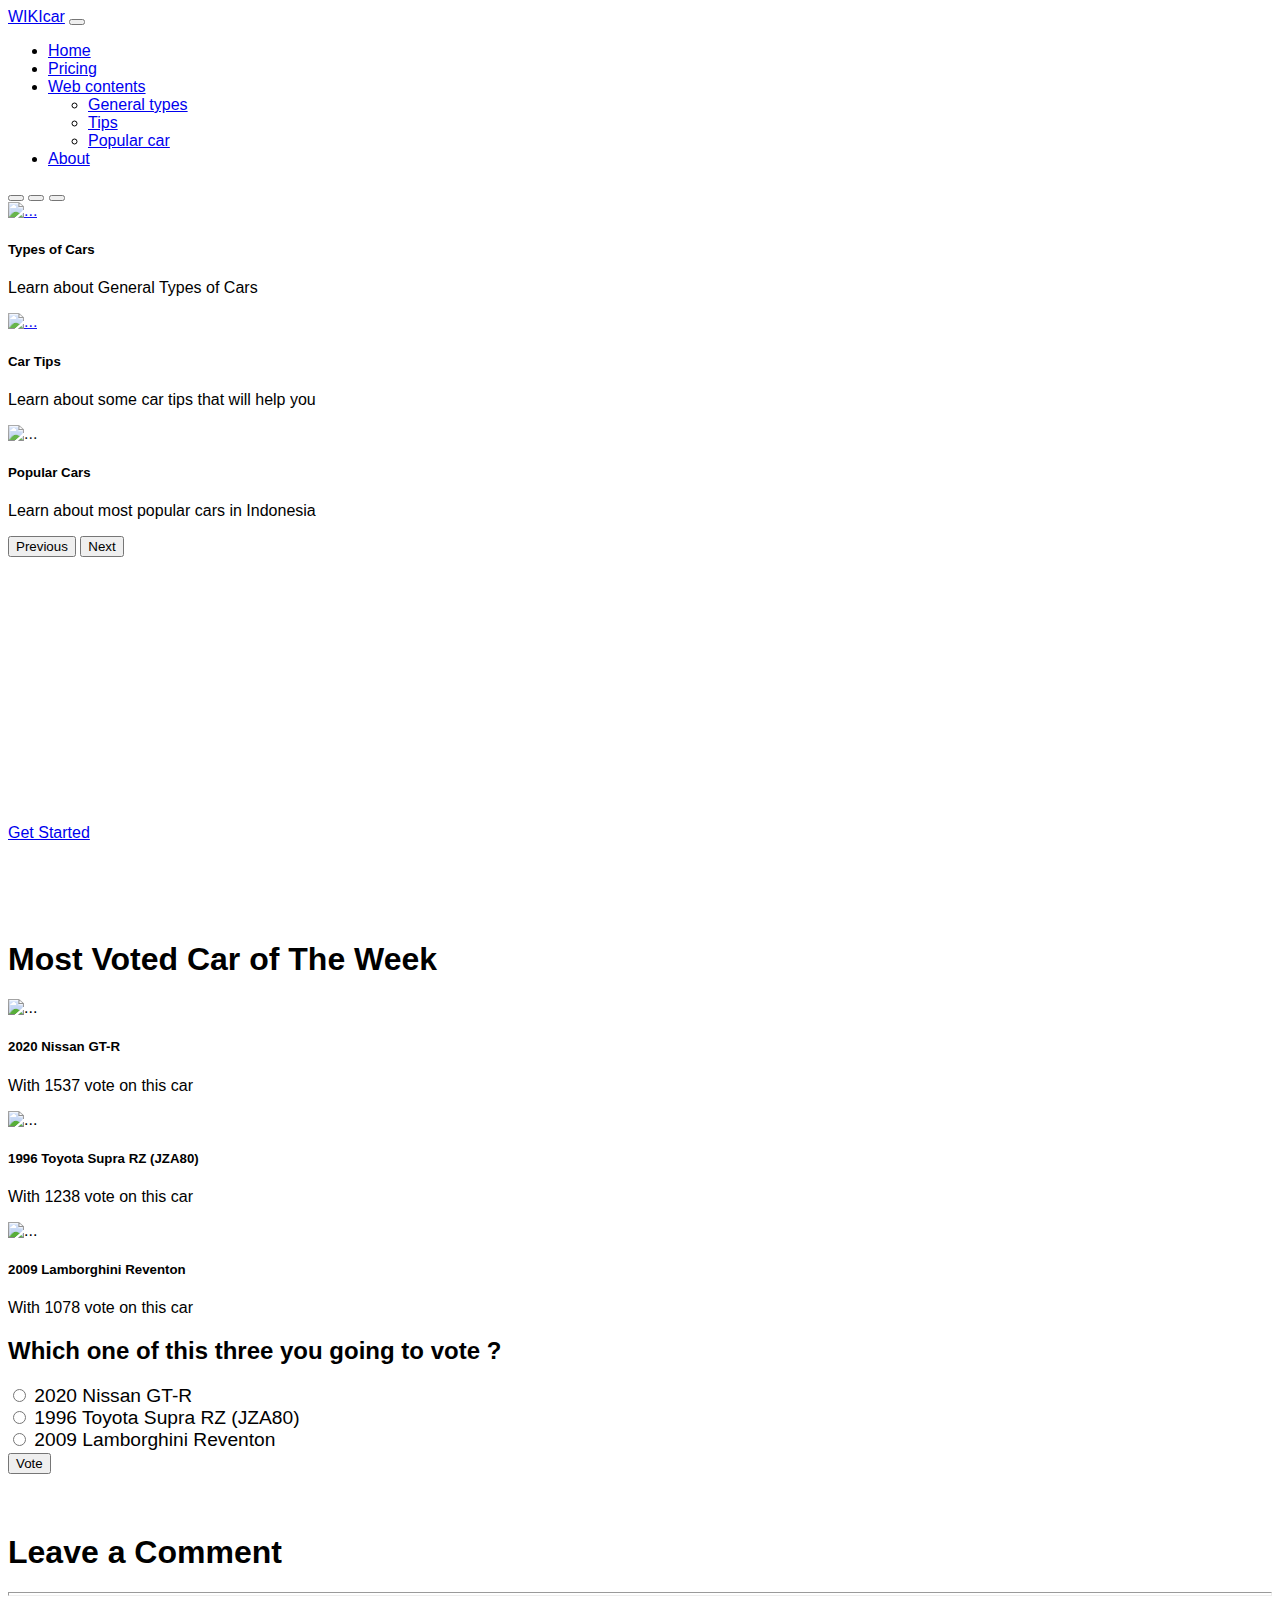
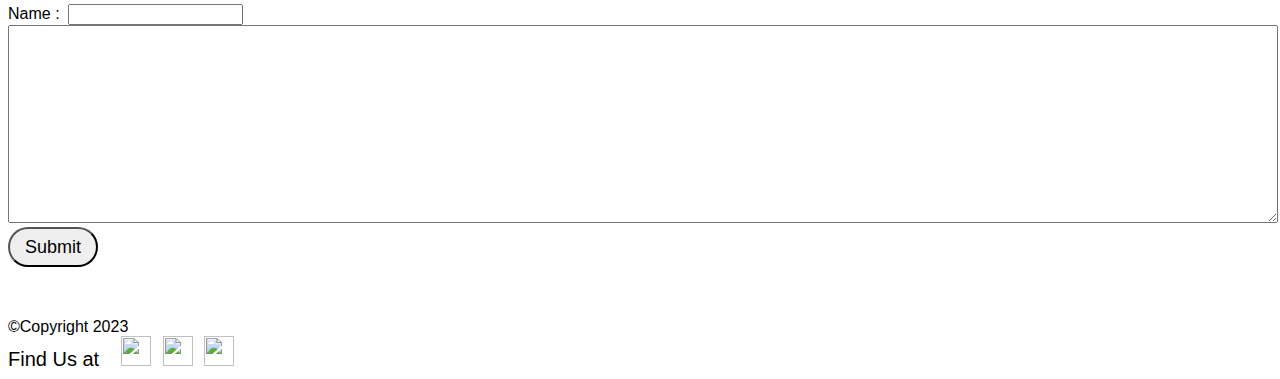
==== index.html @ 0ba1fe25 "Add" ====
<!DOCTYPE html>
<html lang="en">
<head>
    <meta charset="UTF-8">
    <meta http-equiv="X-UA-Compatible" content="IE=edge">
    <meta name="viewport" content="width=device-width, initial-scale=1.0">
    <title>Document</title>
    <link href="https://cdn.jsdelivr.net/npm/bootstrap@5.0.2/dist/css/bootstrap.min.css" rel="stylesheet" integrity="sha384-EVSTQN3/azprG1Anm3QDgpJLIm9Nao0Yz1ztcQTwFspd3yD65VohhpuuCOmLASjC" crossorigin="anonymous">
    <script src="https://cdn.jsdelivr.net/npm/bootstrap@5.0.2/dist/js/bootstrap.bundle.min.js" integrity="sha384-MrcW6ZMFYlzcLA8Nl+NtUVF0sA7MsXsP1UyJoMp4YLEuNSfAP+JcXn/tWtIaxVXM" crossorigin="anonymous"></script>
    <link rel="stylesheet" href="filecssrojek.css">
    <script src="https://code.jquery.com/jquery-3.6.4.min.js" integrity="sha256-oP6HI9z1XaZNBrJURtCoUT5SUnxFr8s3BzRl+cbzUq8=" crossorigin="anonymous"></script>
<body>
  <div class="container bg-transparent sticky-top">
    <nav class="navbar navbar-expand-lg navbar-light">
        <div class="container-fluid">
          <a class="navbar-brand fw-bold fs-3" href="#">WIKIcar</a>
          <button class="navbar-toggler" type="button" data-bs-toggle="collapse" data-bs-target="#navbarNavDropdown" aria-controls="navbarNavDropdown" aria-expanded="false" aria-label="Toggle navigation">
            <span class="navbar-toggler-icon"></span>
          </button>
          <div class="collapse navbar-collapse" id="navbarNavDropdown">
            <ul class="navbar-nav ms-auto">
              <li class="nav-item me-4 fs-6 text-dark">
                <a class="nav-link fw-bold active" aria-current="page" href="#">Home</a>
              </li>
              <li class="nav-item me-4 fs-6 active text-dark">
                <a class="nav-link fw-bold" href="Price.html">Pricing</a>
              </li>
              <li class="nav-item dropdown me-4 fs-6 active text-dark">
                <a class="nav-link dropdown-toggle fw-bold" href="#" id="navbarDropdownMenuLink" role="button" data-bs-toggle="dropdown" aria-expanded="false">
                  Web contents
                </a>
                <ul class="dropdown-menu" aria-labelledby="navbarDropdownMenuLink">
                  <li><a class="dropdown-item" href="Tipecar.html">General types</a></li>
                  <li><a class="dropdown-item" href="Tips.html">Tips</a></li>
                  <li><a class="dropdown-item" href="Popular.html">Popular car</a></li>
                </ul>
              </li>
              <li class="nav-item me-4 fs-6 active text-dark">
                <a class="nav-link fw-bold" href="About.html">About</a>
              </li>
            </ul>
          </div>
        </div>
      </nav>
    </div>
    <div id="carouselExampleCaptions" class="carousel slide carou" data-bs-ride="carousel">
      <div class="carousel-indicators">
        <button type="button" data-bs-target="#carouselExampleCaptions" data-bs-slide-to="0" class="active" aria-current="true" aria-label="Slide 1"></button>
        <button type="button" data-bs-target="#carouselExampleCaptions" data-bs-slide-to="1" aria-label="Slide 2"></button>
        <button type="button" data-bs-target="#carouselExampleCaptions" data-bs-slide-to="2" aria-label="Slide 3"></button>
      </div>
      <div class="carousel-inner">
        <div class="carousel-item active background-opacity-50">
          <a href="Tipecar.html"><img src="Types-of-Cars.jpg" class="d-block w-100 carousel-img-opacity" alt="..." width="1100px" height="600px"></a>
          <div class="carousel-caption d-none d-md-block">
            <h5 class="fs-3">Types of Cars</h5>
            <p class="fs-5">Learn about General Types of Cars</p>
          </div>
        </div>
        <div class="carousel-item">
          <a href="Tips.html"><img src="car-maintenance-tips-2.jpg" class="d-block w-100 carousel-img-opacity" alt="..." width="1100px" height="600px"></a>
          <div class="carousel-caption d-none d-md-block">
            <h5 class="fs-3">Car Tips</h5>
            <p class="fs-5">Learn about some car tips that will help you</p>
          </div>
        </div>
        <div class="carousel-item">
          <img src="jenis-jenis-mobil.jpg" class="d-block w-100 carousel-img-opacity" alt="..." width="1100px" height="600px">
          <div class="carousel-caption d-none d-md-block">
            <h5 class="fs-3">Popular Cars</h5>
            <p class="fs-5">Learn about most popular cars in Indonesia</p>
          </div>
        </div>
      </div>
      <button class="carousel-control-prev" type="button" data-bs-target="#carouselExampleCaptions" data-bs-slide="prev">
        <span class="carousel-control-prev-icon" aria-hidden="true"></span>
        <span class="visually-hidden">Previous</span>
      </button>
      <button class="carousel-control-next" type="button" data-bs-target="#carouselExampleCaptions" data-bs-slide="next">
        <span class="carousel-control-next-icon" aria-hidden="true"></span>
        <span class="visually-hidden">Next</span>
      </button>
    </div>
  <div class="container text-center quizcar">
    <h1 style="padding-top: 3vw;">Know A Lot About Cars ?</h1>
    <p style="padding-bottom: 3vw;">Try to get perfect score on our quiz</p>
    <a href="Quiz.html" class="btn btn-secondary mb-5">Get Started</a>
  </div>
  <div class="container votecar">
    <h1>Most Voted Car of  The Week</h1>
    <div class="row row-cols-1 row-cols-md-3 g-4">
      <div class="col">
        <div class="card">
          <img src="OIP (1).jpeg" class="card-img-top" alt="...">
          <div class="card-body">
            <h5 class="card-title">2020 Nissan GT-R</h5>
            <p class="card-text" id="vt1">With 1537 vote on this car</p>
          </div>
        </div>
      </div>
      <div class="col">
        <div class="card">
          <img src="1996-toyota-supra-rz-side-view.webp" class="card-img-top" alt="...">
          <div class="card-body">
            <h5 class="card-title">1996 Toyota Supra RZ (JZA80)</h5>
            <p class="card-text" id="vt2">With 1238 vote on this car</p>
          </div>
        </div>
      </div>
      <div class="col">
        <div class="card">
          <img src="2009-Lamborghini-Reventon-(1).webp" class="card-img-top" alt="..." height="232px">
          <div class="card-body">
            <h5 class="card-title">2009 Lamborghini Reventon</h5>
            <p class="card-text" id="vt3">With 1078 vote on this car</p>
          </div>
        </div>
      </div>
    </div>
    <h2 class="my-5">Which one of this three you going to vote ?</h2>
    <form style="font-size: larger;">
      <input type="radio" name="g" id="pili1" required>&nbsp;2020 Nissan GT-R<br>
      <input type="radio" name="g" id="pili2" required>&nbsp;1996 Toyota Supra RZ (JZA80)<br>
      <input type="radio" name="g" id="pili3" required>&nbsp;2009 Lamborghini Reventon<br>
      <button class="mt-2 ms-3" id="vote">Vote</button>
    </form>
  </div>
  <div class="container mt-5" style="padding-top: 3vw;">
    <h1>Leave a Comment</h1>
    <hr style="height: 2px; color: black; ">
    <form>
    Name : &nbsp;<input type="text" required class="mb-3" style="width: 13vw;" id="user">
    <textarea style="width: 100%; height: 15vw;" id="komenguser"></textarea>
    <button class="mt-3" style="border-radius: 20px; width: 90px; height: 40px; font-size: large;" id="komeng">Submit</button>
    </form>
    <div id="komenuser" style="padding-top: 4vw;">
    </div>
  </div>
  <div class="footer bg-dark text-light fs-3 fw-bolder mt-5">
    <div class="container text-center">
    <zxc class="p-2 fs-5 text-center " style="font-weight: 100;">&copy;Copyright 2023</zxc>
    <div style="font-size: 20px; font-weight: 100;" class="mt-3">Find Us at &nbsp;&nbsp;
    <img src="facebook.png" width="30px" height="30px" class="hov1">&nbsp;
    <img src="insta.png" width="30px" height="30px" class="hov1">&nbsp;
    <img src="twitt.png" width="30px" height="30px" class="hov1">&nbsp;
  </div>
  </div>
</div>
</body>
<script src="./mainscript.js">
</script>
</html>
---- filecssrojek.css ----
*{
    font-family: 'Gill Sans', 'Gill Sans MT', Calibri, 'Trebuchet MS', sans-serif;
}
html{
    scroll-behavior: smooth;
}
#isikomenuser{
    background-color: black;
    color: white;
    padding: 1vw;
    border-radius: 20px;
}
#isikomenuser ok{
    font-size: 22px;
    color: aqua;
}
/* .carousel-caption {
    left: 0;
    right: auto;
    text-align: left;
    padding-right: 100px;
  }
  
.carousel-inner .item img {
float: right;
width: 50%;
} */
/* .container .navbar .container-fluid .navbar-brand:hover{
    color: palegreen;
} */
.carousel-img-opacity {
    opacity: 0.9;
}
.quizcar{
    background-image: url(R.jpeg);
    background-size: contain;
    background-repeat: round;
    color: white;
}
.carou{
    padding-bottom: 6vw;
}
.votecar{
    padding-top: 6vw;
}
.hov1:hover{
    width: 40px;
    height: 40px;
}
.box1{
    padding: 15px;
    padding-top: 35px;
    width: 100%;
    height: 18vw;
    /* background-color: rgb(215, 212, 212); */
}
.box11{
    padding: 15px;
    padding-top: 15px;
    width: 100%;
    height: 18vw;
    background-color: black;
    color: white;
}
.box1 ad{
    padding-left: 10px;
}
.isisoal{
    background-color: black;
    width: 500px;
    height: 450px;
    color: white;
    align-items: center;
}  
.timer{
    text-align: right;
    margin-top: -3vw;
    font-size: 30px;
    /* margin-left: 58vw; */
}
.siap1{
        position: fixed;
        bottom: 0;
        left: 50%;
        transform: translateX(-50%);
    
}
th,td {
    border: 1px solid white;
    text-align: center;
    padding: 8px;
  }  
tr:hover{
    background-color: gray;
}
.back{
    position: fixed;
  top: 0;
  left: 0;
  width: 100%;
  height: 100%;
  background-repeat: no-repeat;
  background-image: url(./lamborghini-black-wallpaper.jpg);
  opacity: 90%;
  background-size: cover;
  z-index: -1;
  background-color: black;
}
.custom-tooltip {
    --bs-tooltip-bg: var(--bs-primary);
  }
#fotohov{
    transition: transform 0.2s ease-out;
}
#fotohov:hover{
   transform: translateY(-1vw);
}
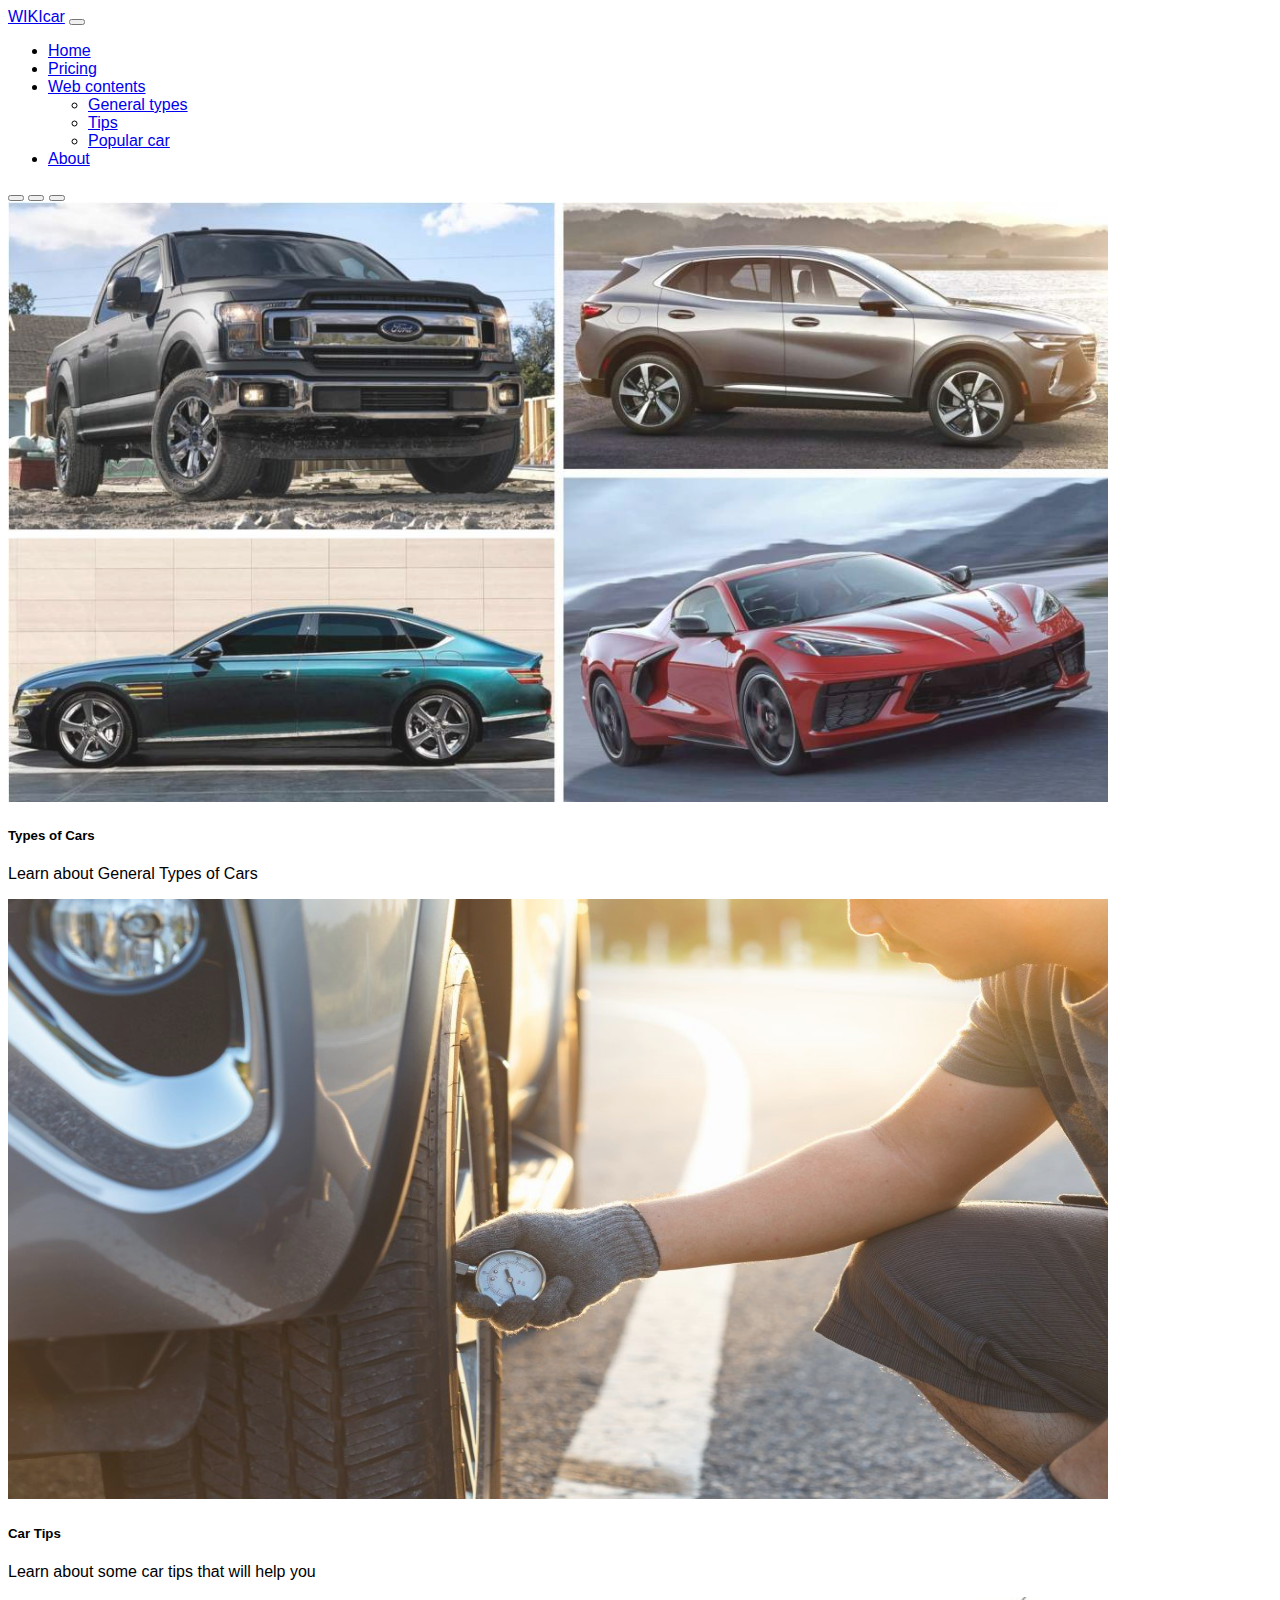
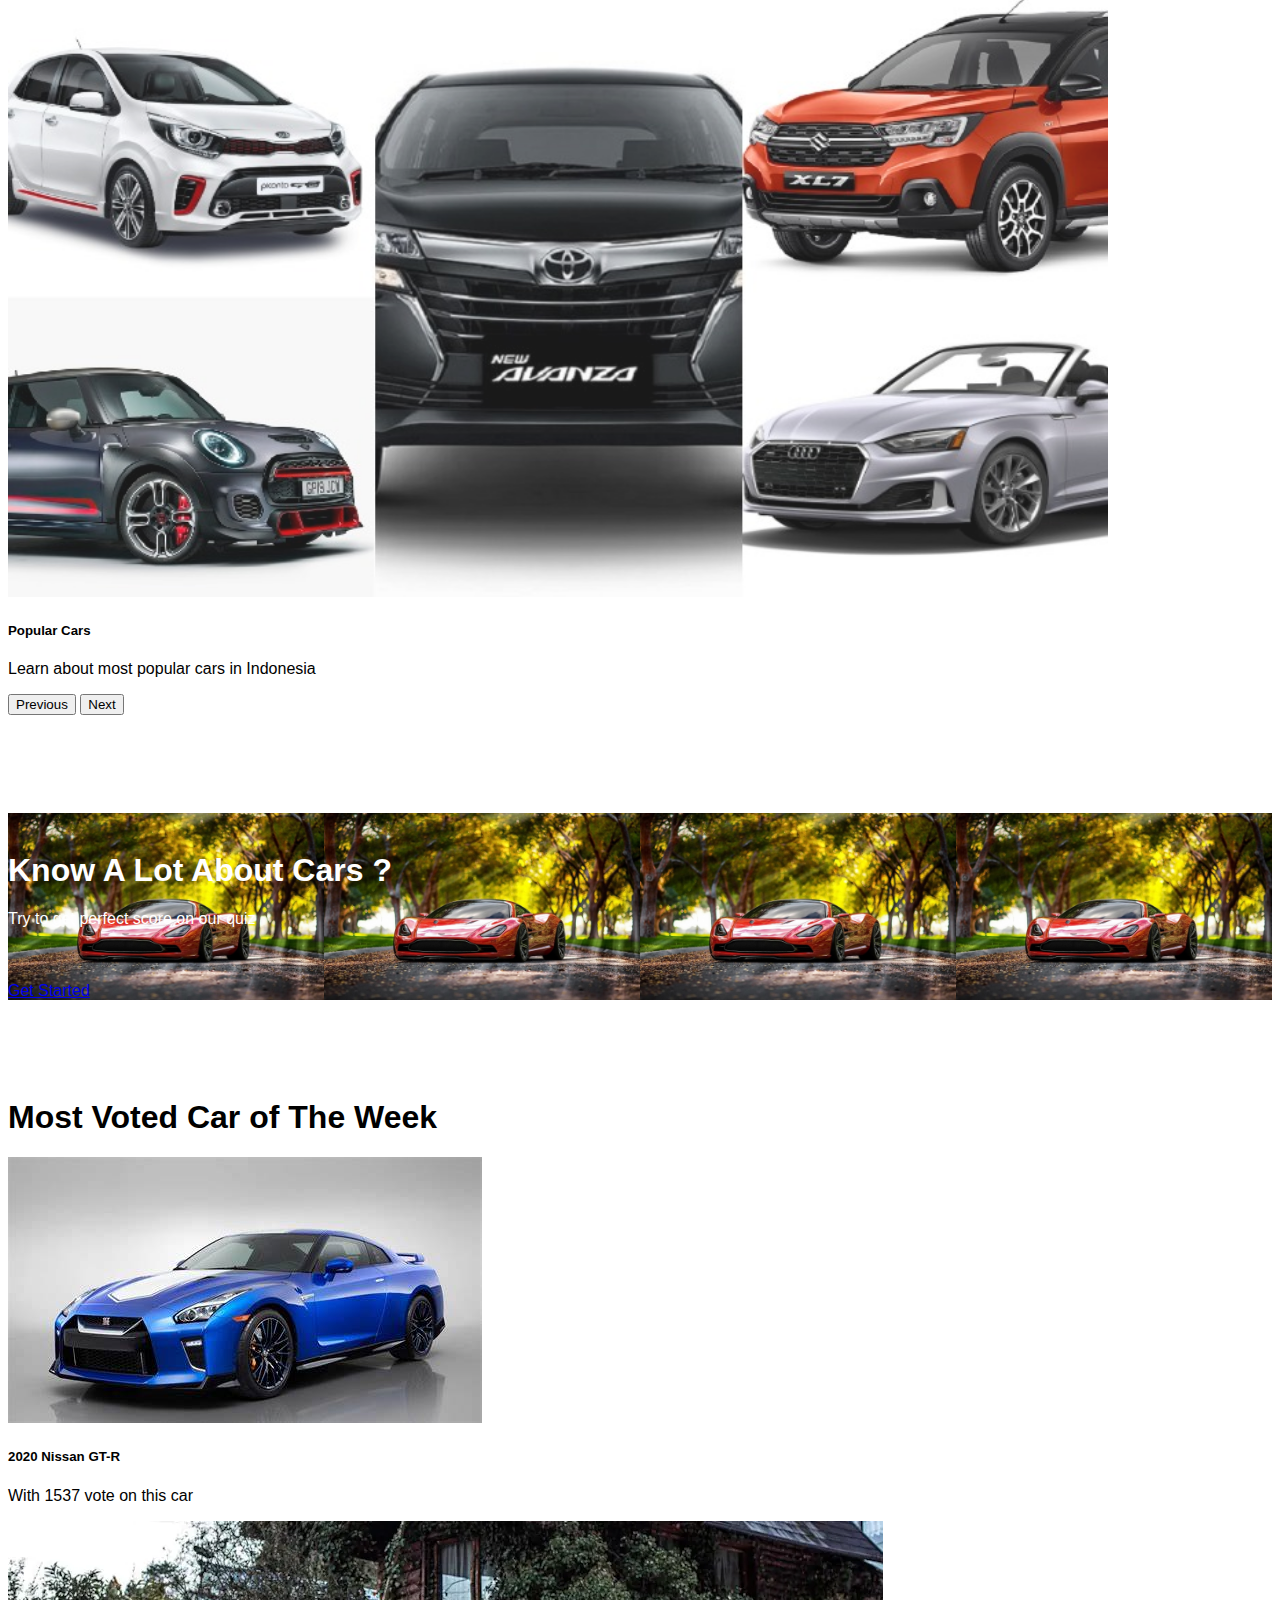
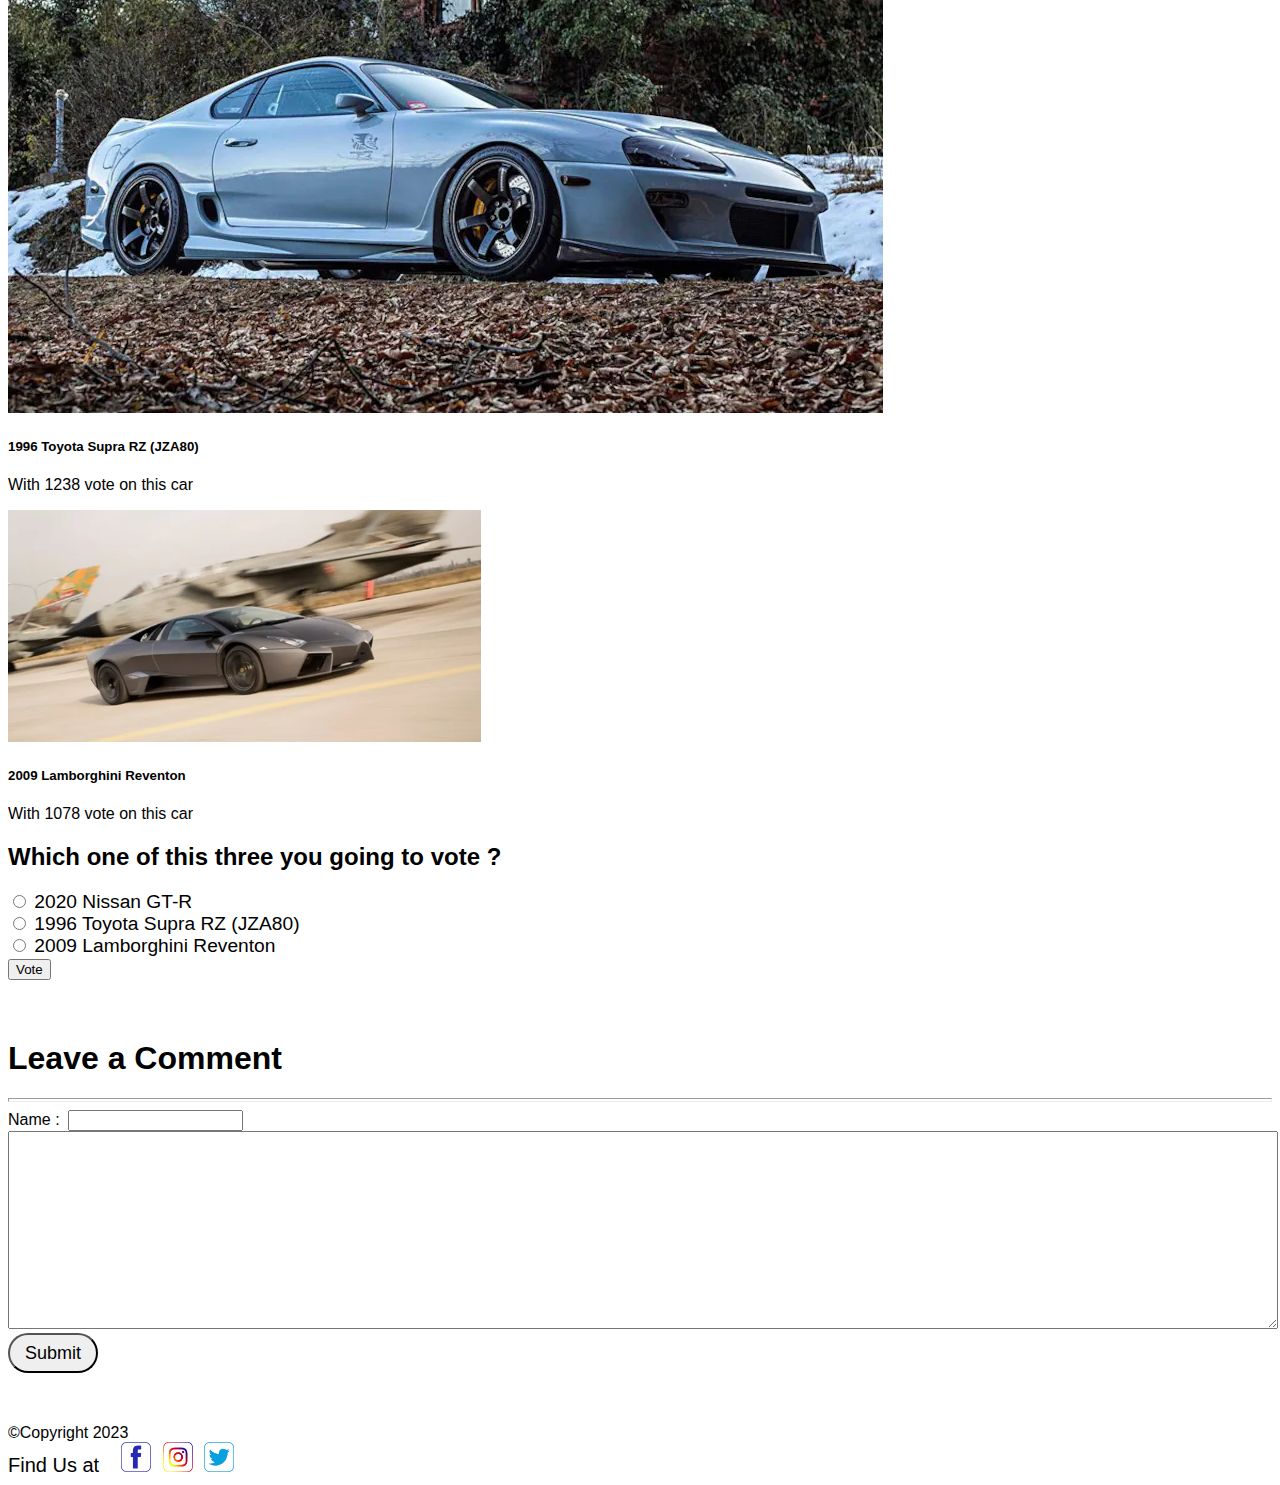
==== commit 471d78c4: "new" ====
--- a/index.html
+++ b/index.html
@@ -4,7 +4,7 @@
     <meta charset="UTF-8">
     <meta http-equiv="X-UA-Compatible" content="IE=edge">
     <meta name="viewport" content="width=device-width, initial-scale=1.0">
-    <title>Document</title>
+    <title>Main</title>
     <link href="https://cdn.jsdelivr.net/npm/bootstrap@5.0.2/dist/css/bootstrap.min.css" rel="stylesheet" integrity="sha384-EVSTQN3/azprG1Anm3QDgpJLIm9Nao0Yz1ztcQTwFspd3yD65VohhpuuCOmLASjC" crossorigin="anonymous">
     <script src="https://cdn.jsdelivr.net/npm/bootstrap@5.0.2/dist/js/bootstrap.bundle.min.js" integrity="sha384-MrcW6ZMFYlzcLA8Nl+NtUVF0sA7MsXsP1UyJoMp4YLEuNSfAP+JcXn/tWtIaxVXM" crossorigin="anonymous"></script>
     <link rel="stylesheet" href="filecssrojek.css">
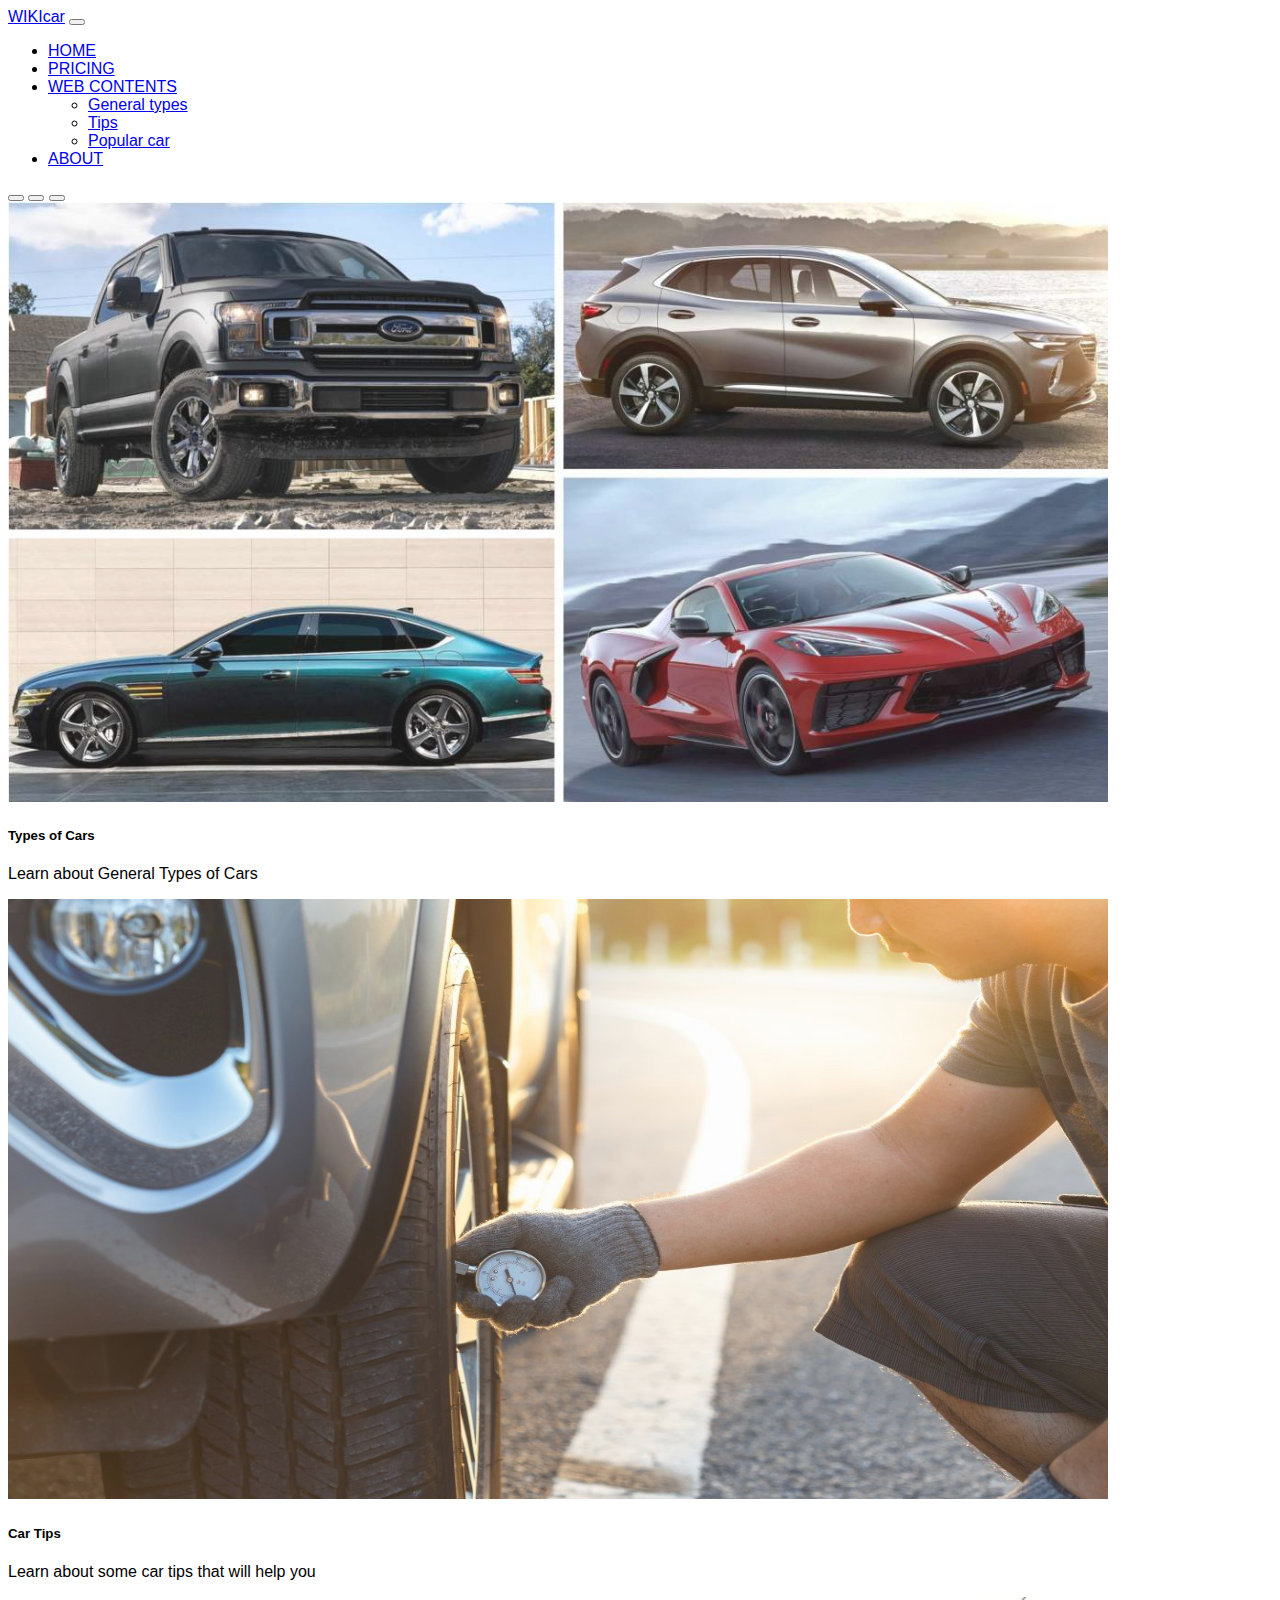
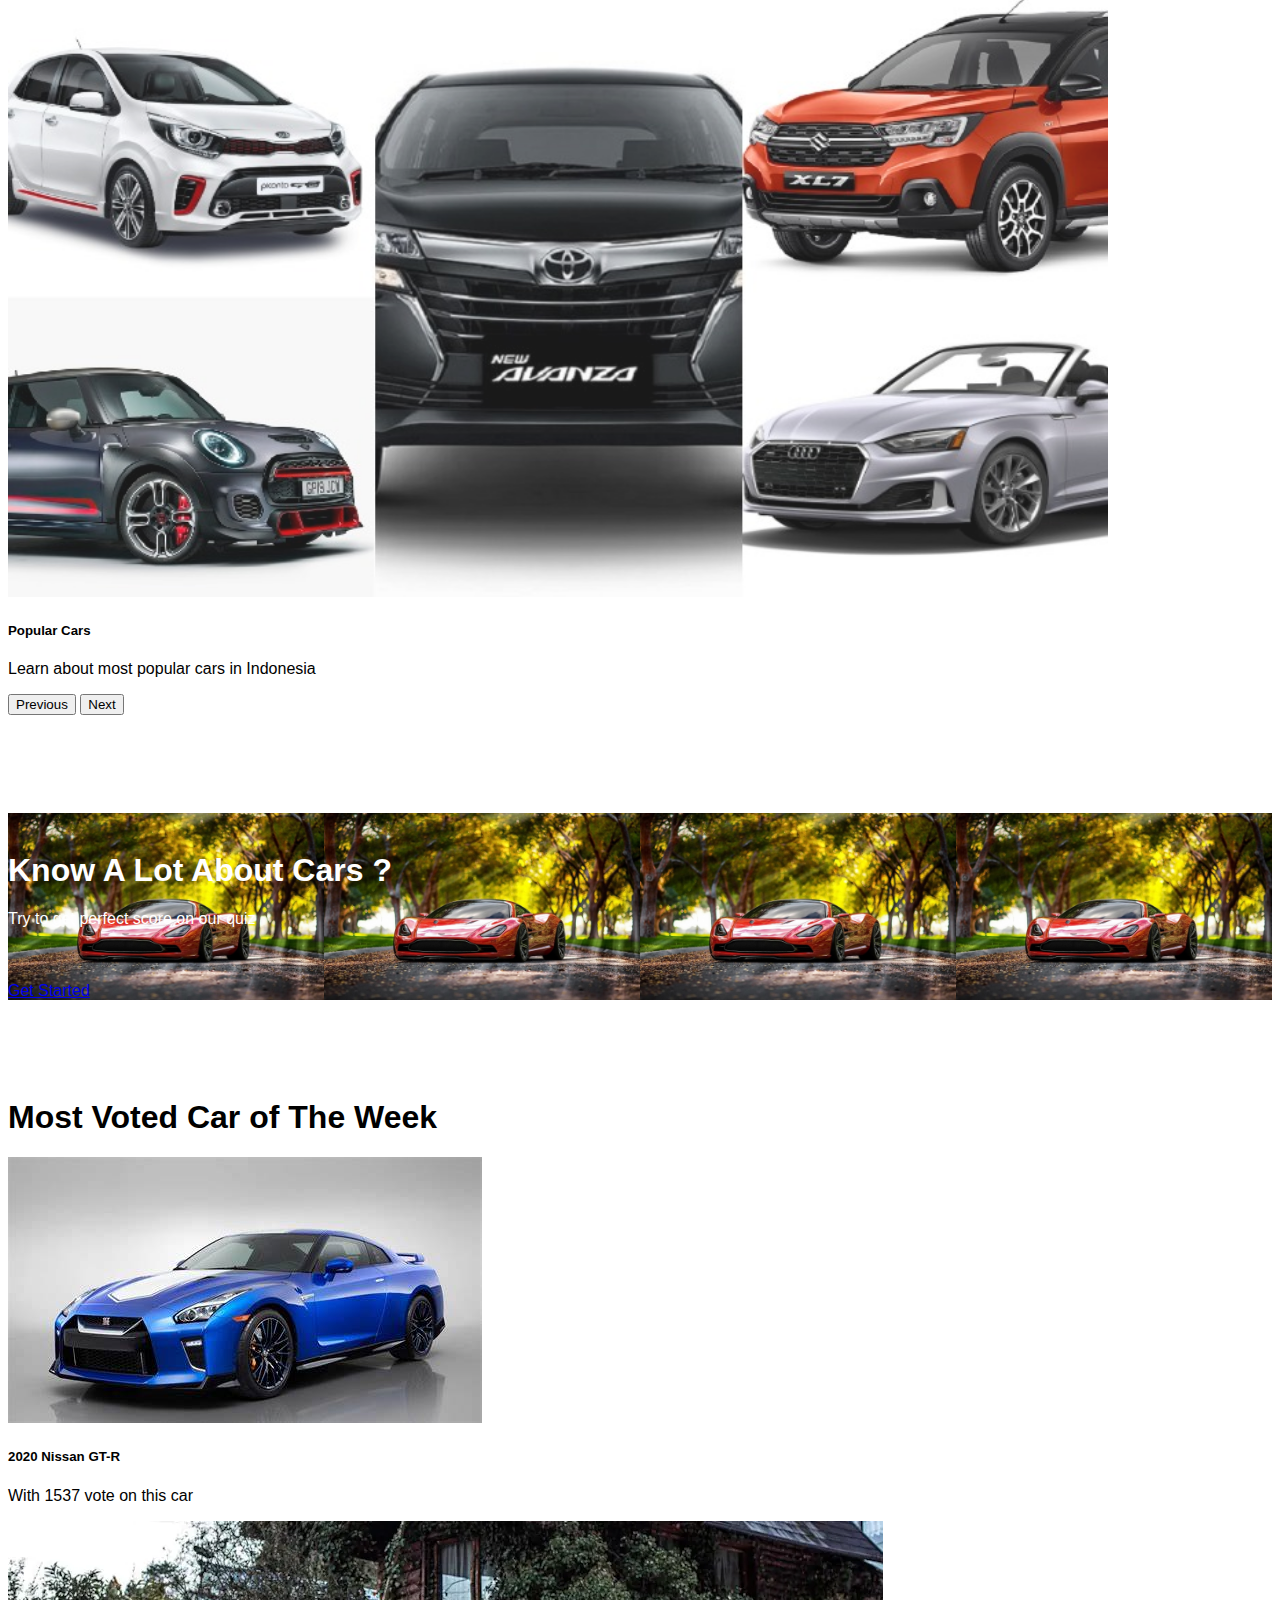
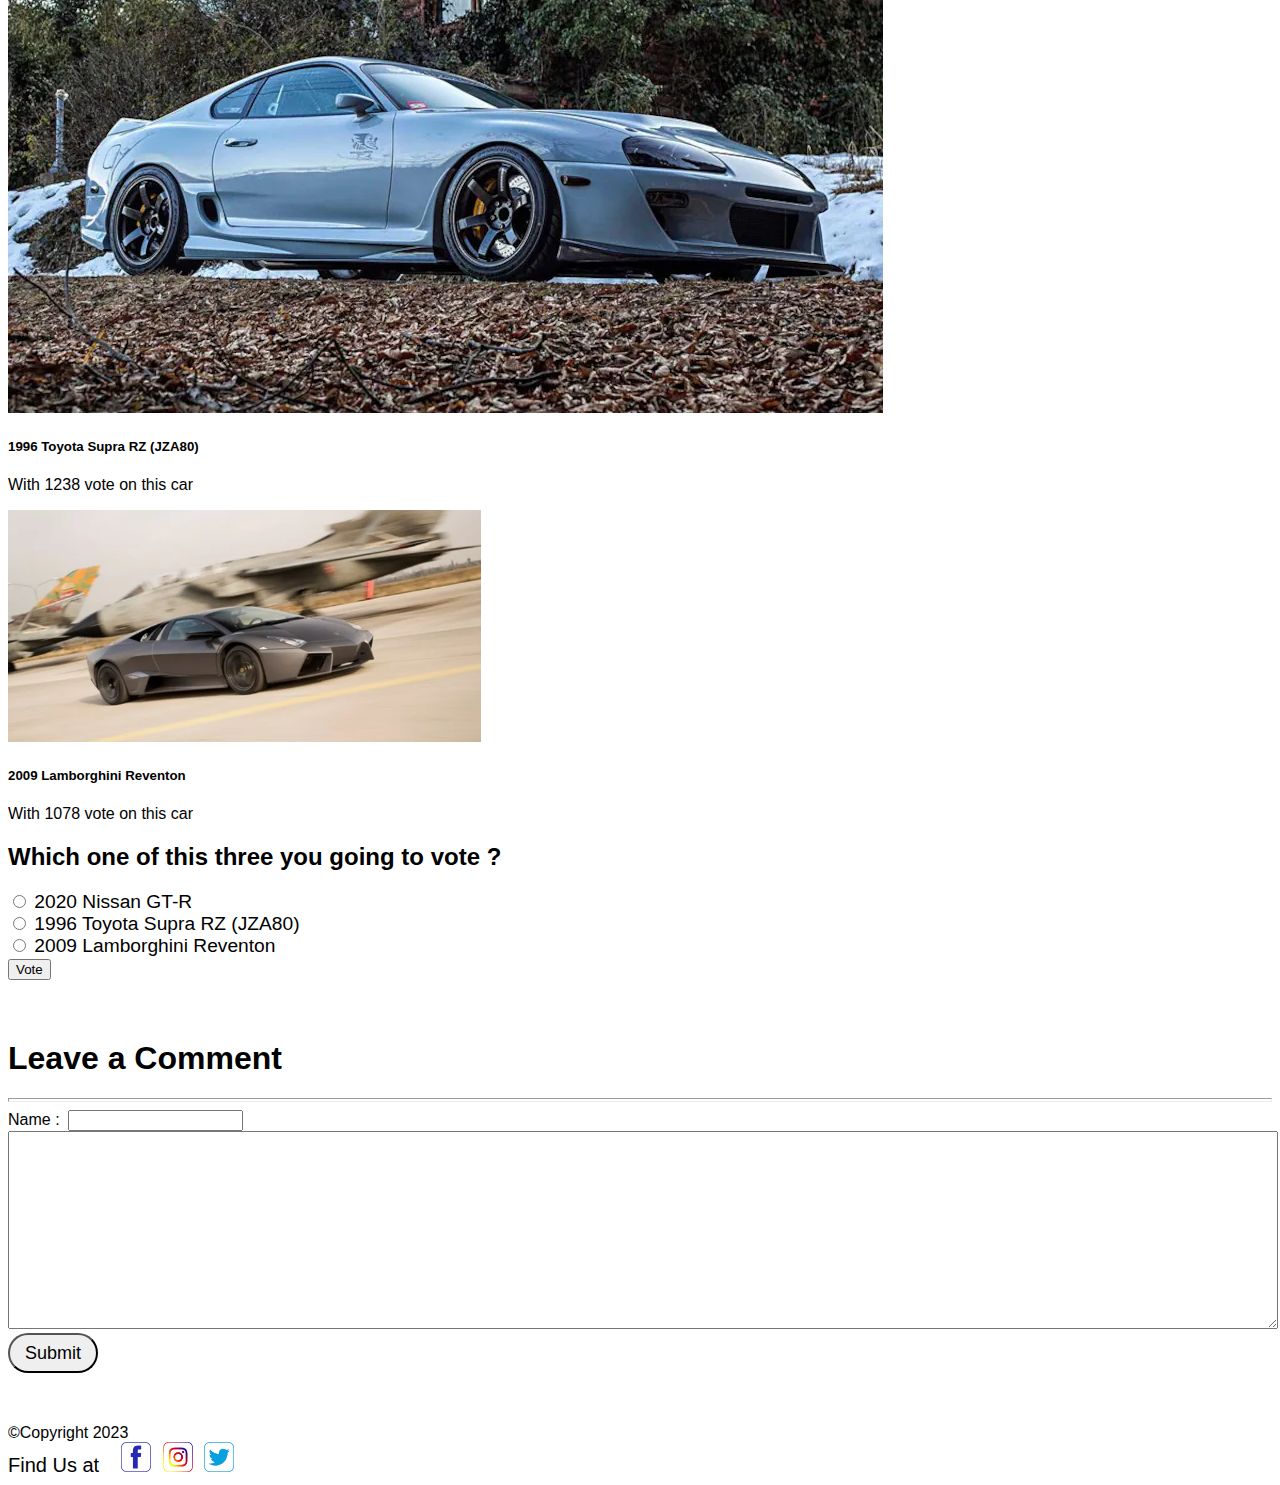
==== commit 1fb89626: "new" ====
--- a/index.html
+++ b/index.html
@@ -65,7 +65,7 @@
           </div>
         </div>
         <div class="carousel-item">
-          <img src="jenis-jenis-mobil.jpg" class="d-block w-100 carousel-img-opacity" alt="..." width="1100px" height="600px">
+          <a href="Popular.html"><img src="jenis-jenis-mobil.jpg" class="d-block w-100 carousel-img-opacity" alt="..." width="1100px" height="600px"></a>
           <div class="carousel-caption d-none d-md-block">
             <h5 class="fs-3">Popular Cars</h5>
             <p class="fs-5">Learn about most popular cars in Indonesia</p>
--- a/filecssrojek.css
+++ b/filecssrojek.css
@@ -1,6 +1,27 @@
 *{
     font-family: 'Gill Sans', 'Gill Sans MT', Calibri, 'Trebuchet MS', sans-serif;
 }
+.nav-link{
+    text-transform: uppercase;
+    position: relative;
+    display: inline-block;
+}
+.nav-link::before{
+    content: "";
+  position: absolute;
+  width: 100%;
+  height: 2px;
+  bottom: 0;
+  left: 0;
+  background-color: #000;
+  transform: scaleY(0);
+  transform-origin: bottom;
+  transition: transform 0.5s;
+}
+.nav-link:hover::before{
+    transform: scaleY(1);
+}
+
 html{
     scroll-behavior: smooth;
 }
@@ -14,6 +35,7 @@
     font-size: 22px;
     color: aqua;
 }
+
 /* .carousel-caption {
     left: 0;
     right: auto;
@@ -91,7 +113,7 @@
     padding: 8px;
   }  
 tr:hover{
-    background-color: gray;
+    background-color: gray
 }
 .back{
     position: fixed;
